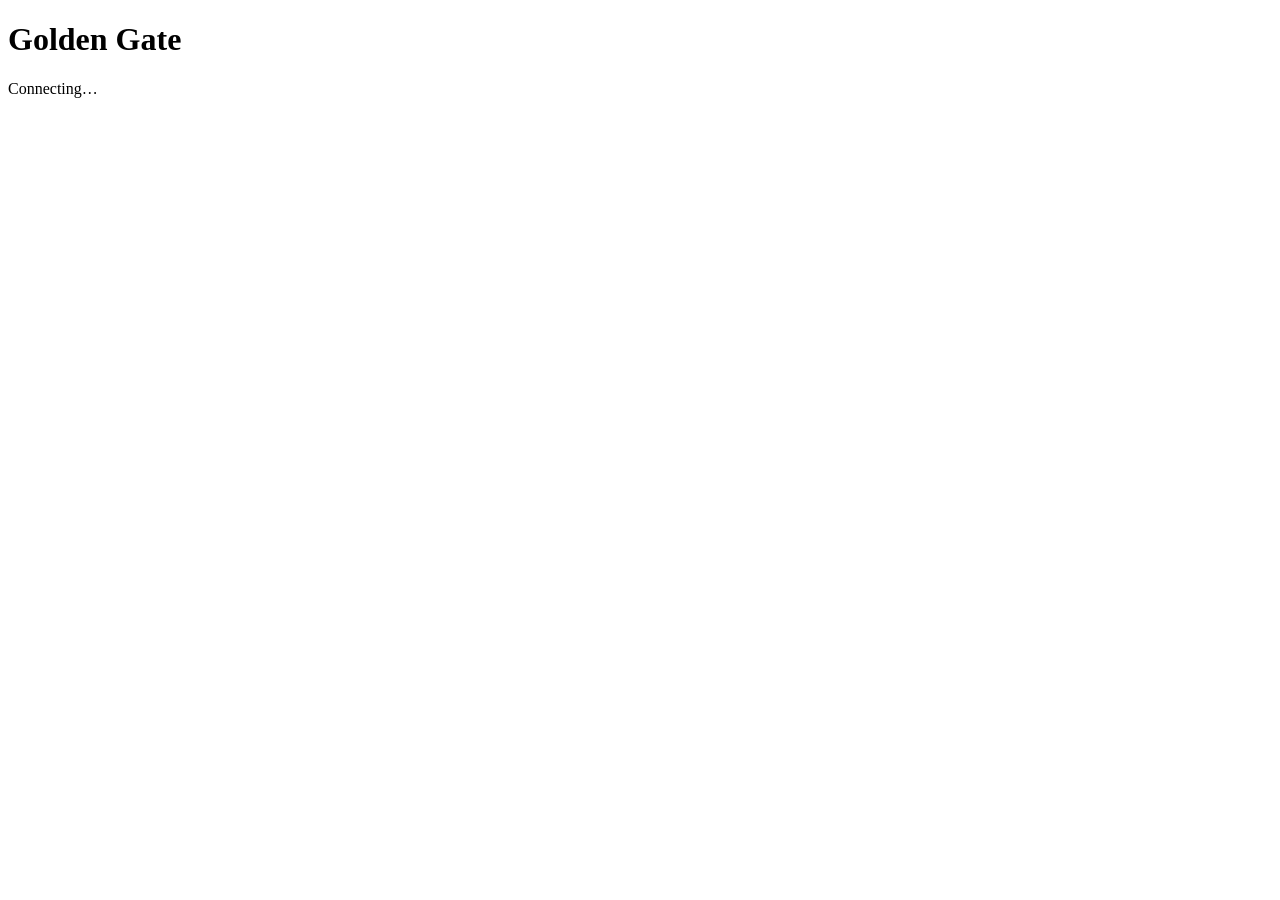
==== internal/goldengate/webui/assets/index.html @ ce911f81 "feat(client): local web server and JSON API over tui.Backend goldengate ui starts a server on 127.0." ====
<!doctype html>
<html lang="en">
<head>
<meta charset="utf-8">
<meta name="viewport" content="width=device-width, initial-scale=1">
<title>Golden Gate</title>
<link rel="stylesheet" href="/assets/app.css">
</head>
<body>
<main>
<h1>Golden Gate</h1>
<p id="status">Connecting…</p>
<p id="detail" hidden></p>
</main>
<script type="module" src="/assets/app.js"></script>
</body>
</html>
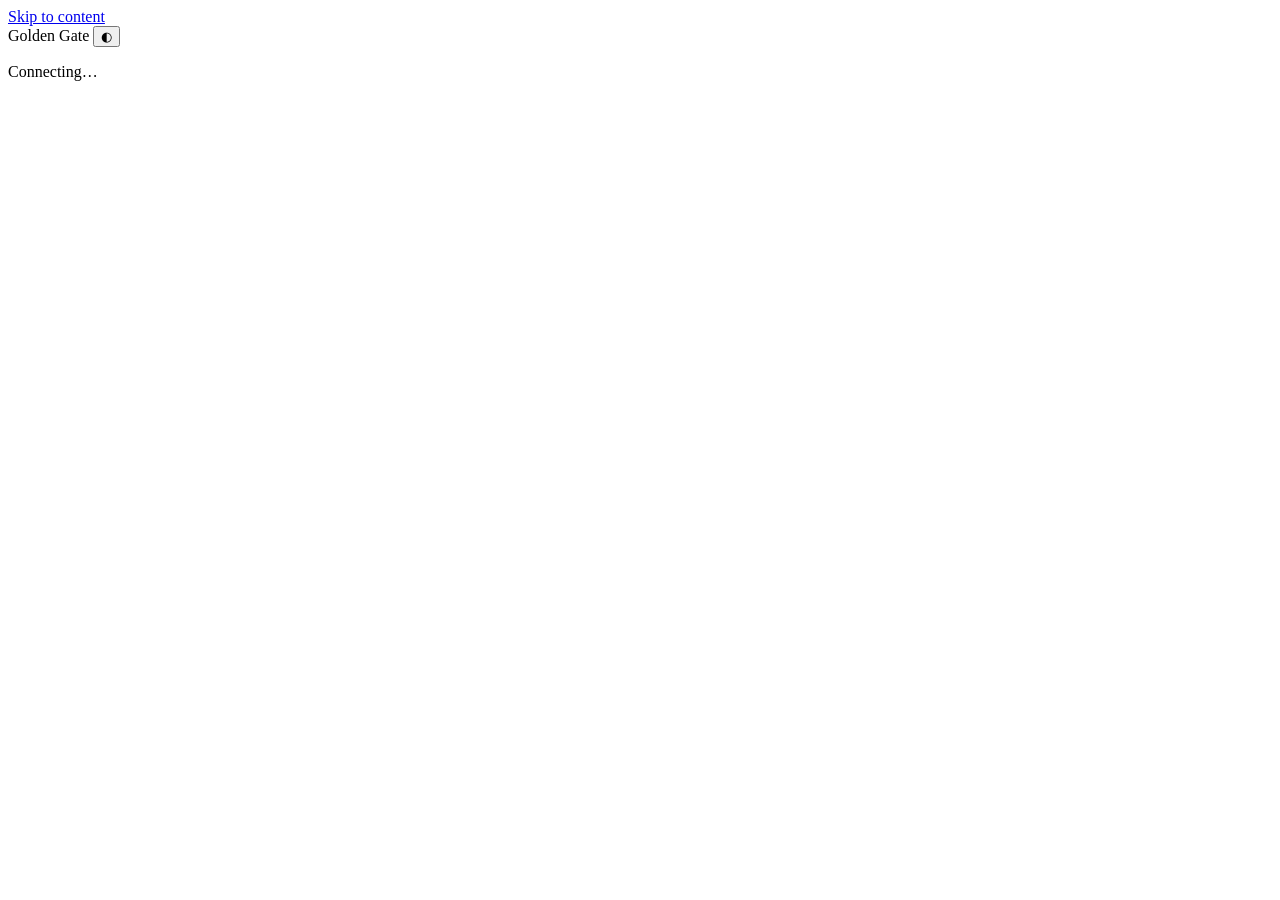
==== commit 8b333e02: "feat(client): web UI v1, the terminal UI's flow in a browser goldengate ui now serves real screens o" ====
--- a/internal/goldengate/webui/assets/index.html
+++ b/internal/goldengate/webui/assets/index.html
@@ -7,11 +7,31 @@
 <link rel="stylesheet" href="/assets/app.css">
 </head>
 <body>
-<main>
-<h1>Golden Gate</h1>
-<p id="status">Connecting…</p>
-<p id="detail" hidden></p>
-</main>
+<a class="skip" href="#main">Skip to content</a>
+<header class="bar">
+  <span class="brand">Golden Gate</span>
+  <nav id="nav" aria-label="Screens" hidden>
+    <button type="button" data-screen="projects">Projects</button>
+    <button type="button" data-screen="send">Send</button>
+    <button type="button" data-screen="server">Server</button>
+    <button type="button" data-screen="settings">Settings</button>
+    <button type="button" data-screen="setup">Setup</button>
+  </nav>
+  <span id="badge" class="badge"></span>
+  <button type="button" id="theme" class="quiet" aria-label="Switch between light and dark">◐</button>
+</header>
+<p id="status" class="status" role="status" aria-live="polite"></p>
+<main id="main" tabindex="-1"><p>Connecting…</p></main>
+<dialog id="confirm">
+  <form method="dialog">
+    <h2 id="confirm-title"></h2>
+    <div id="confirm-body"></div>
+    <div class="row end">
+      <button value="no" id="confirm-no">No</button>
+      <button value="yes" id="confirm-yes" class="primary">Yes</button>
+    </div>
+  </form>
+</dialog>
 <script type="module" src="/assets/app.js"></script>
 </body>
 </html>
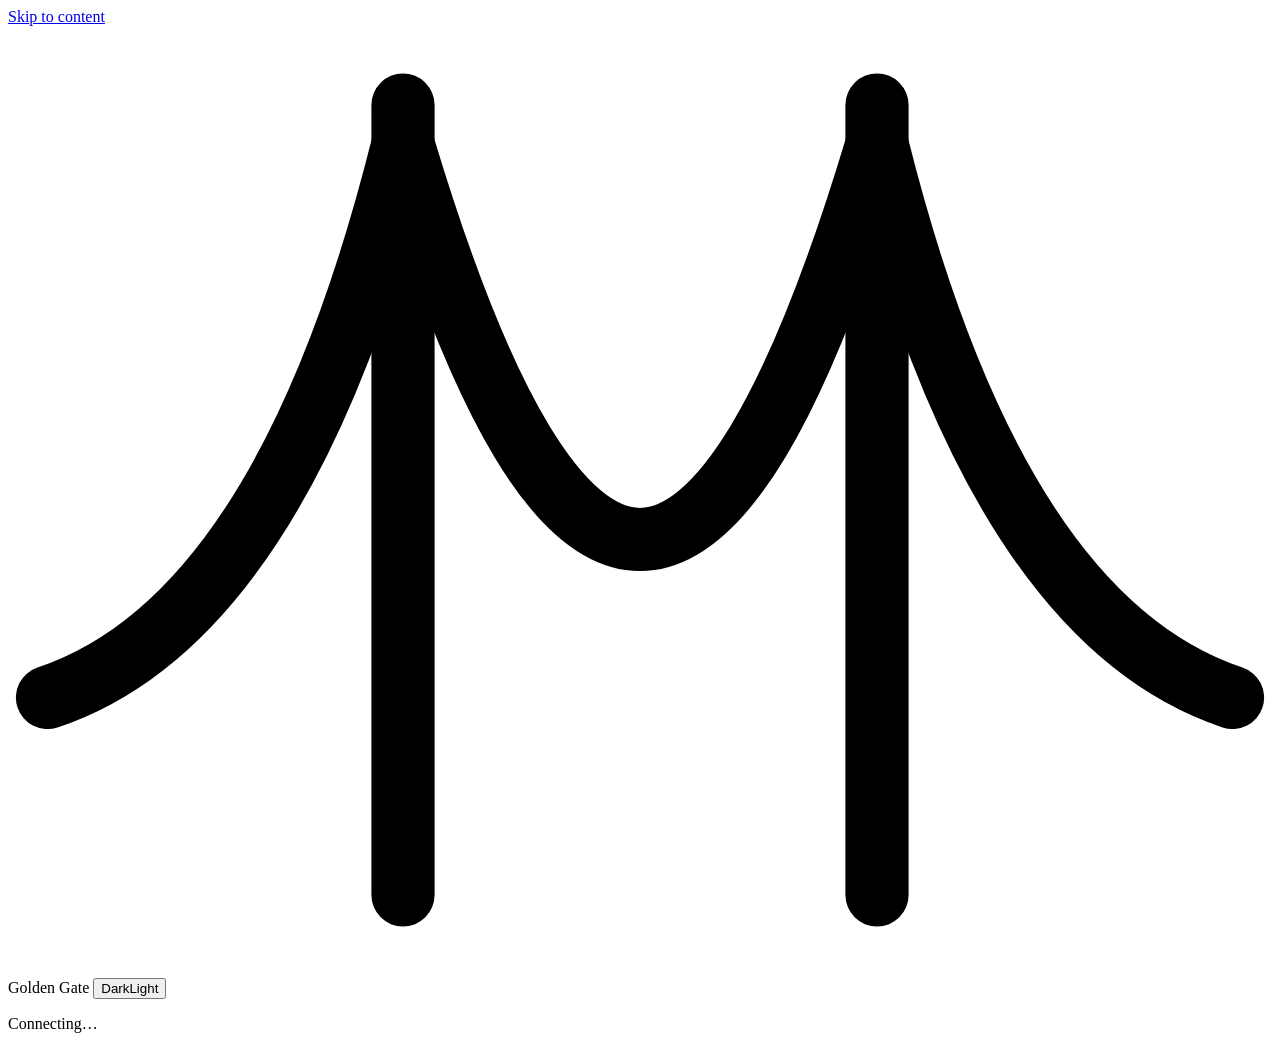
==== commit 40aaf179: "feat(client): web UI in the Golden Gate look The browser UI now follows the project's web pages inst" ====
--- a/internal/goldengate/webui/assets/index.html
+++ b/internal/goldengate/webui/assets/index.html
@@ -4,21 +4,24 @@
 <meta charset="utf-8">
 <meta name="viewport" content="width=device-width, initial-scale=1">
 <title>Golden Gate</title>
+<link rel="icon" type="image/svg+xml" href="/assets/mark.svg">
 <link rel="stylesheet" href="/assets/app.css">
 </head>
 <body>
 <a class="skip" href="#main">Skip to content</a>
 <header class="bar">
-  <span class="brand">Golden Gate</span>
+  <span class="brand"><svg viewBox="0 0 64 48" fill="none" stroke="currentColor" stroke-width="3.2" stroke-linecap="round" stroke-linejoin="round" aria-hidden="true"><path d="M20 4V44M44 4V44"/><path d="M2 34Q14 30 20 6Q32 46 44 6Q50 30 62 34"/></svg>Golden Gate</span>
   <nav id="nav" aria-label="Screens" hidden>
     <button type="button" data-screen="projects">Projects</button>
+    <button type="button" data-screen="inbox">Inbox</button>
     <button type="button" data-screen="send">Send</button>
     <button type="button" data-screen="server">Server</button>
+    <button type="button" data-screen="agents">Agents</button>
     <button type="button" data-screen="settings">Settings</button>
     <button type="button" data-screen="setup">Setup</button>
   </nav>
   <span id="badge" class="badge"></span>
-  <button type="button" id="theme" class="quiet" aria-label="Switch between light and dark">◐</button>
+  <button type="button" id="theme" class="quiet" aria-label="Switch between light and dark"><span class="to-dark">Dark</span><span class="to-light">Light</span></button>
 </header>
 <p id="status" class="status" role="status" aria-live="polite"></p>
 <main id="main" tabindex="-1"><p>Connecting…</p></main>
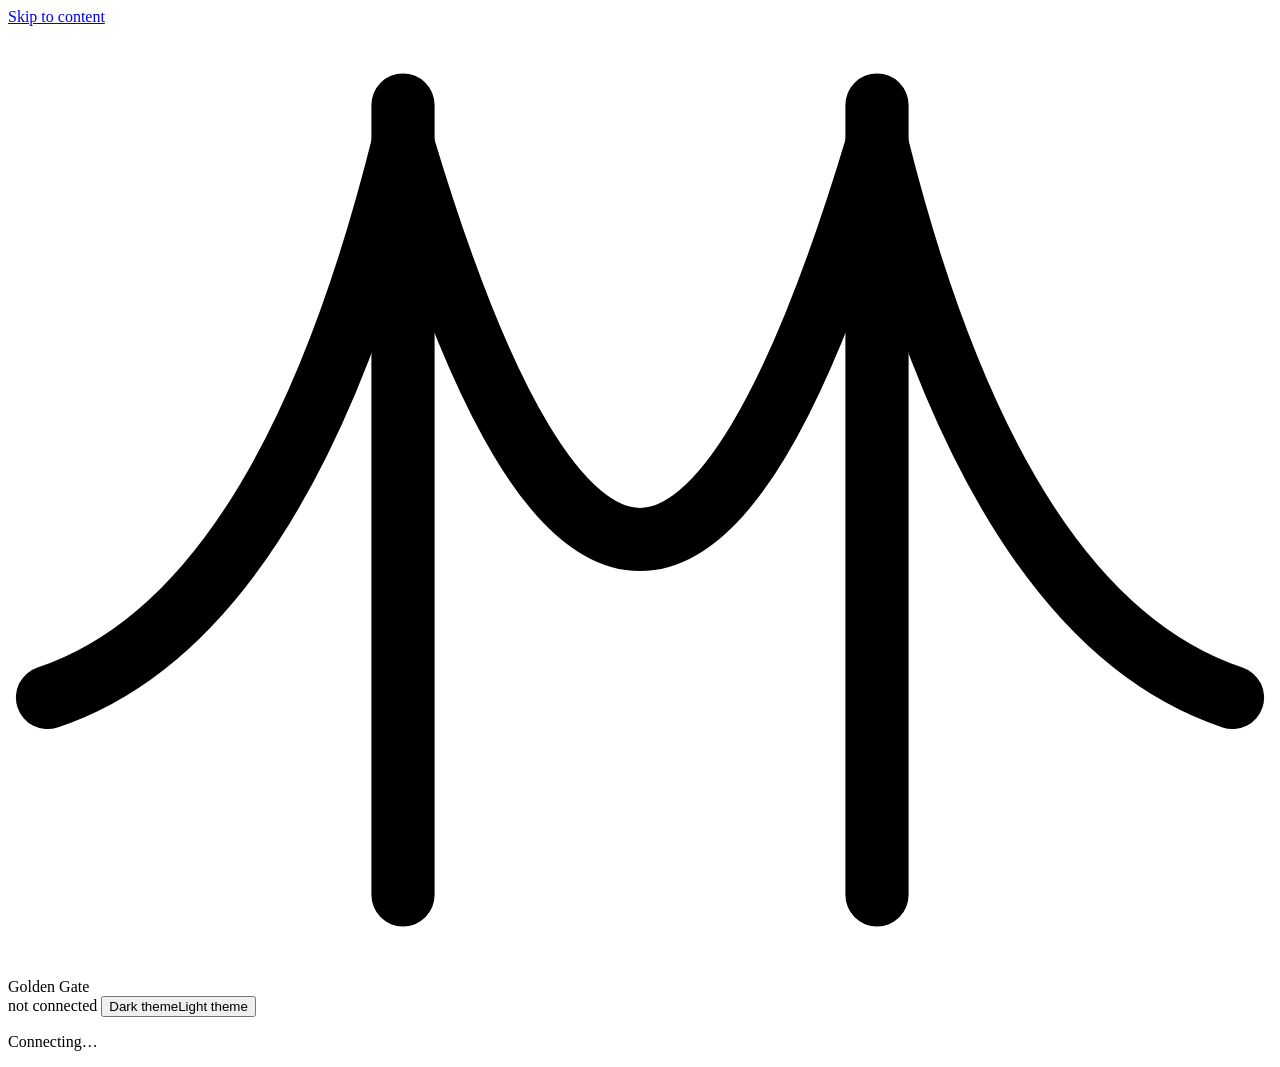
==== commit 6ee585a4: "feat(webui): restyle the web UI to the finalized app design A sidebar of screens with counts, an Ove" ====
--- a/internal/goldengate/webui/assets/index.html
+++ b/internal/goldengate/webui/assets/index.html
@@ -2,29 +2,46 @@
 <html lang="en">
 <head>
 <meta charset="utf-8">
-<meta name="viewport" content="width=device-width, initial-scale=1">
+<meta name="viewport" content="width=device-width, initial-scale=1, viewport-fit=cover">
 <title>Golden Gate</title>
 <link rel="icon" type="image/svg+xml" href="/assets/mark.svg">
 <link rel="stylesheet" href="/assets/app.css">
 </head>
 <body>
 <a class="skip" href="#main">Skip to content</a>
-<header class="bar">
-  <span class="brand"><svg viewBox="0 0 64 48" fill="none" stroke="currentColor" stroke-width="3.2" stroke-linecap="round" stroke-linejoin="round" aria-hidden="true"><path d="M20 4V44M44 4V44"/><path d="M2 34Q14 30 20 6Q32 46 44 6Q50 30 62 34"/></svg>Golden Gate</span>
-  <nav id="nav" aria-label="Screens" hidden>
-    <button type="button" data-screen="projects">Projects</button>
-    <button type="button" data-screen="inbox">Inbox</button>
-    <button type="button" data-screen="send">Send</button>
-    <button type="button" data-screen="server">Server</button>
-    <button type="button" data-screen="agents">Agents</button>
-    <button type="button" data-screen="settings">Settings</button>
-    <button type="button" data-screen="setup">Setup</button>
-  </nav>
-  <span id="badge" class="badge"></span>
-  <button type="button" id="theme" class="quiet" aria-label="Switch between light and dark"><span class="to-dark">Dark</span><span class="to-light">Light</span></button>
-</header>
-<p id="status" class="status" role="status" aria-live="polite"></p>
-<main id="main" tabindex="-1"><p>Connecting…</p></main>
+<div class="app">
+  <aside class="side">
+    <span class="logo"><svg viewBox="0 0 64 48" fill="none" stroke="currentColor" stroke-width="3.2" stroke-linecap="round" stroke-linejoin="round" aria-hidden="true"><path d="M20 4V44M44 4V44"/><path d="M2 34Q14 30 20 6Q32 46 44 6Q50 30 62 34"/></svg><span>Golden Gate</span></span>
+    <nav id="nav" class="nav" aria-label="Screens" hidden>
+      <span class="nav-group">Workspace</span>
+      <button type="button" data-screen="overview"><svg viewBox="0 0 24 24" fill="none" stroke="currentColor" stroke-width="1.8" stroke-linecap="round" stroke-linejoin="round" aria-hidden="true"><path d="M3 13h8V3H3zM13 21h8V11h-8zM3 21h8v-6H3zM13 9h8V3h-8z"/></svg>Overview</button>
+      <button type="button" data-screen="inbox"><svg viewBox="0 0 24 24" fill="none" stroke="currentColor" stroke-width="1.8" stroke-linecap="round" stroke-linejoin="round" aria-hidden="true"><path d="M3 13h5l2 3h4l2-3h5"/><path d="M5 5h14l2 8v6H3v-6z"/></svg>Inbox<span class="count" id="count-inbox"></span></button>
+      <button type="button" data-screen="projects"><svg viewBox="0 0 24 24" fill="none" stroke="currentColor" stroke-width="1.8" stroke-linecap="round" stroke-linejoin="round" aria-hidden="true"><path d="M3 7a2 2 0 0 1 2-2h4l2 2h8a2 2 0 0 1 2 2v8a2 2 0 0 1-2 2H5a2 2 0 0 1-2-2z"/></svg>Projects</button>
+      <button type="button" data-screen="agents"><svg viewBox="0 0 24 24" fill="none" stroke="currentColor" stroke-width="1.8" stroke-linecap="round" stroke-linejoin="round" aria-hidden="true"><circle cx="9" cy="8" r="3"/><path d="M3 20a6 6 0 0 1 12 0"/><path d="M16 11a3 3 0 1 0 0-6M21 20a6 6 0 0 0-4-5.6"/></svg>Agents</button>
+      <span class="nav-group">Activity</span>
+      <button type="button" data-screen="send"><svg viewBox="0 0 24 24" fill="none" stroke="currentColor" stroke-width="1.8" stroke-linecap="round" stroke-linejoin="round" aria-hidden="true"><path d="M4 12 20 4l-6 16-3-7z"/></svg>Send<span class="count" id="count-send"></span></button>
+      <button type="button" data-screen="receipts"><svg viewBox="0 0 24 24" fill="none" stroke="currentColor" stroke-width="1.8" stroke-linecap="round" stroke-linejoin="round" aria-hidden="true"><path d="M7 3h10v18l-5-3-5 3z"/></svg>Receipts</button>
+      <span class="nav-group">Configure</span>
+      <button type="button" data-screen="server"><svg viewBox="0 0 24 24" fill="none" stroke="currentColor" stroke-width="1.8" stroke-linecap="round" stroke-linejoin="round" aria-hidden="true"><rect x="3" y="4" width="18" height="7" rx="1.5"/><rect x="3" y="13" width="18" height="7" rx="1.5"/></svg>Server</button>
+      <button type="button" data-screen="settings"><svg viewBox="0 0 24 24" fill="none" stroke="currentColor" stroke-width="1.8" stroke-linecap="round" stroke-linejoin="round" aria-hidden="true"><circle cx="12" cy="12" r="3"/><path d="M12 2v3M12 19v3M2 12h3M19 12h3M4.9 4.9 7 7M17 17l2.1 2.1M4.9 19.1 7 17M17 7l2.1-2.1"/></svg>Settings</button>
+      <button type="button" data-screen="setup"><svg viewBox="0 0 24 24" fill="none" stroke="currentColor" stroke-width="1.8" stroke-linecap="round" stroke-linejoin="round" aria-hidden="true"><path d="M5 12h14M12 5l7 7-7 7"/></svg>Setup</button>
+    </nav>
+    <div class="side-foot">
+      <span class="server-line"><span id="server-dot" class="dot off" aria-hidden="true"></span><span id="badge">not connected</span></span>
+      <button type="button" id="theme" class="ghost sm" aria-label="Switch between light and dark"><span class="to-dark">Dark theme</span><span class="to-light">Light theme</span></button>
+    </div>
+  </aside>
+  <div class="work">
+    <header class="top">
+      <p id="status" class="status" role="status" aria-live="polite"></p>
+      <button type="button" id="send-btn" class="primary" hidden>Review and send</button>
+    </header>
+    <div class="scroll">
+      <main id="main" class="page" tabindex="-1"><p class="dim">Connecting…</p></main>
+    </div>
+  </div>
+</div>
+<div id="layer"></div>
 <dialog id="confirm">
   <form method="dialog">
     <h2 id="confirm-title"></h2>
